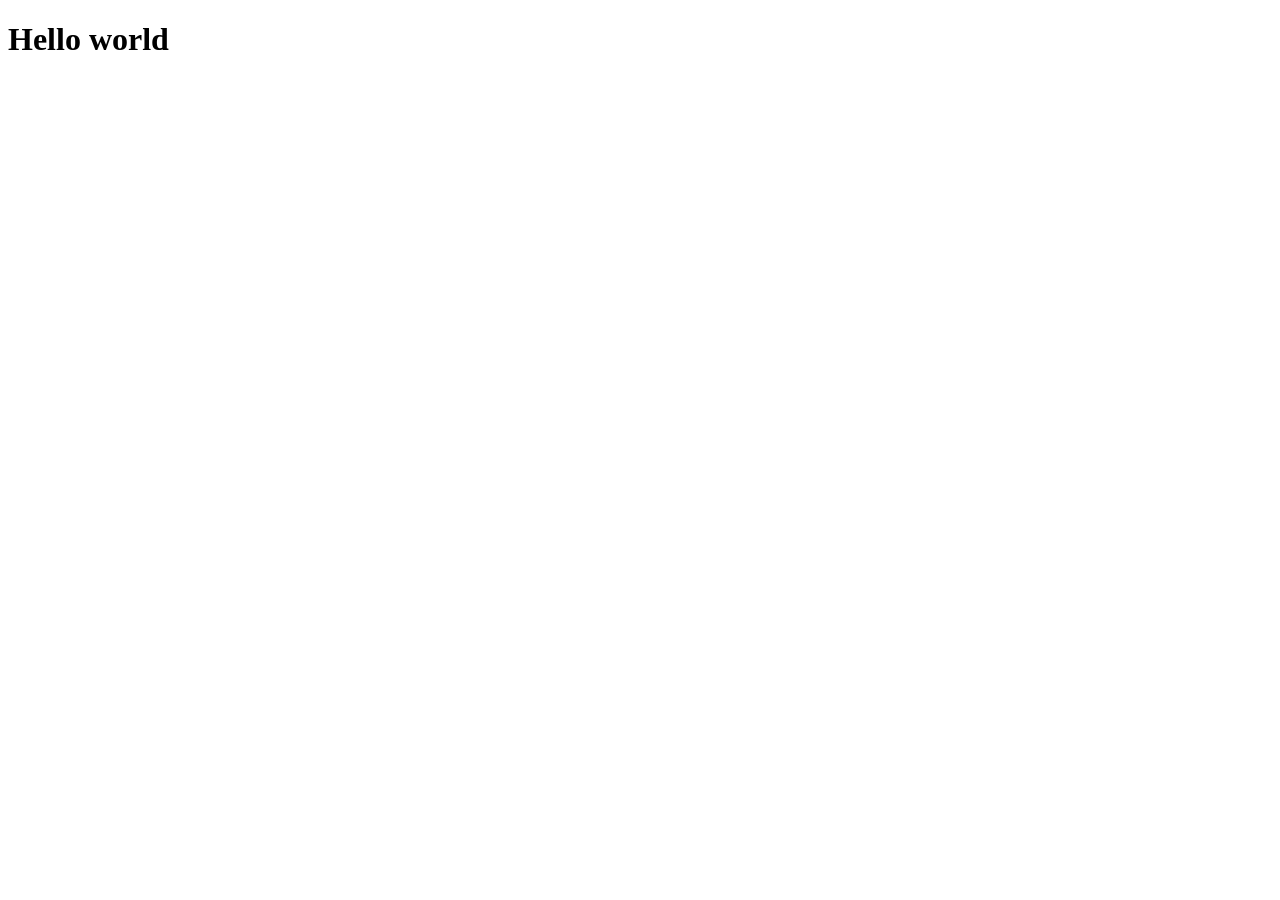
==== index.html @ c075fd5d "includes README.md / Updated file paths" ====
<!doctype html>
<html>
  <head>
    <meta charset="utf-8" />
    <meta http-equiv="X-UA-Compatible" content="IE=edge" />
    <title></title>
    <meta name="description" content="" />
    <meta name="viewport" content="width=device-width, initial-scale=1" />
    <link rel="stylesheet" href="" />
  </head>
  <body>
    <h1>Hello world</h1>
    <script src="" async defer></script>
  </body>
</html>
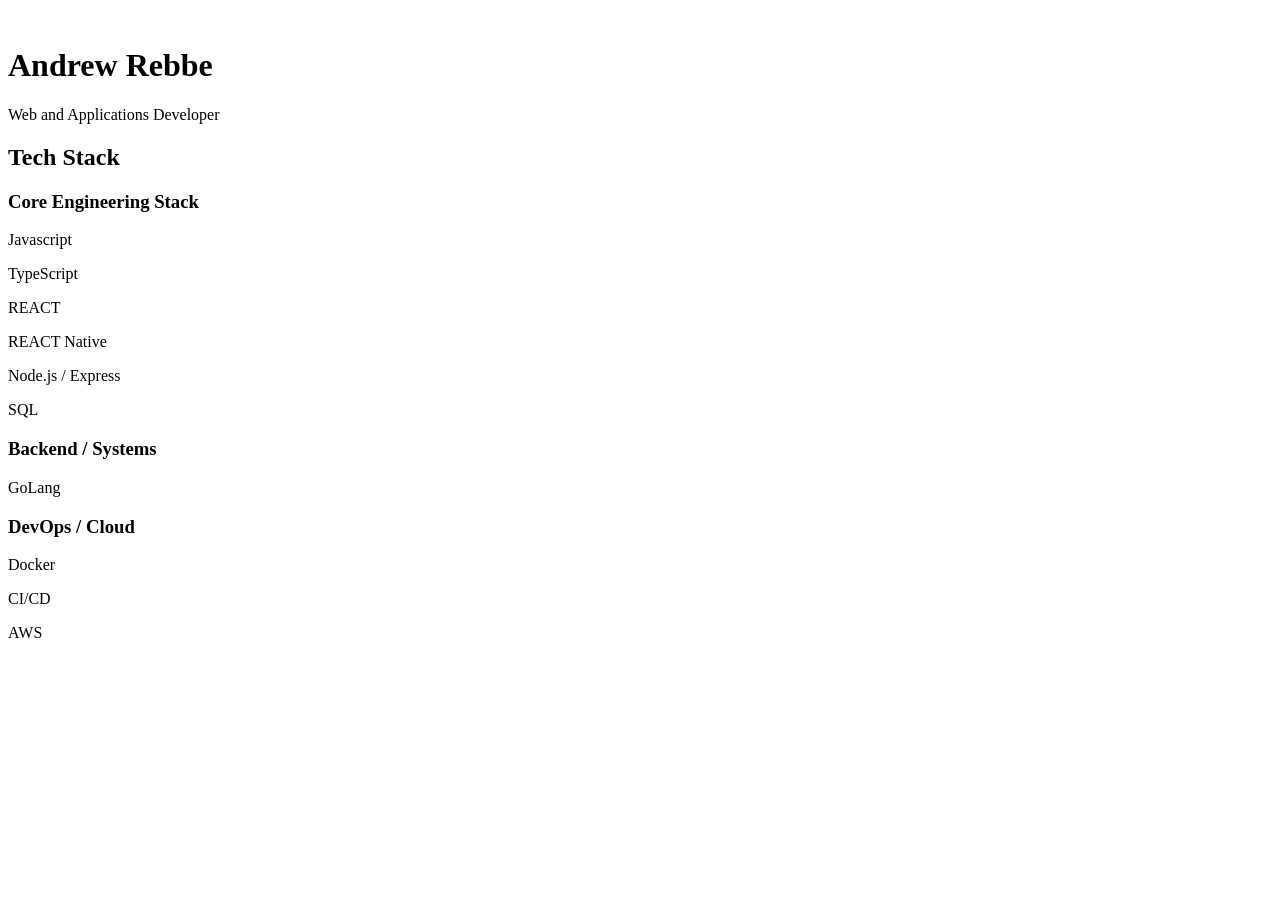
==== commit 7f5c8886: "added html elements" ====
--- a/index.html
+++ b/index.html
@@ -6,10 +6,80 @@
     <title></title>
     <meta name="description" content="" />
     <meta name="viewport" content="width=device-width, initial-scale=1" />
-    <link rel="stylesheet" href="" />
+    <link rel="stylesheet" href="./v2-current/styles/styles.css" />
   </head>
   <body>
-    <h1>Hello world</h1>
-    <script src="" async defer></script>
+    <main>
+      <header>
+        <img src="" />
+        <h1>Andrew Rebbe</h1>
+        <p>Web and Applications Developer</p>
+
+        <h2>Tech Stack</h2>
+
+        <div class="tech-container-parent">
+          <div class="tech-container-child">
+            <h3>Core Engineering Stack</h3>
+            <p>Javascript</p>
+            <p>TypeScript</p>
+            <p>REACT</p>
+            <p>REACT Native</p>
+            <p>Node.js / Express</p>
+            <p>SQL</p>
+          </div>
+
+          <div class="tech-container-child">
+            <h3>Backend / Systems</h3>
+            <p>GoLang</p>
+          </div>
+
+          <div class="tech-container-child">
+            <h3>DevOps / Cloud</h3>
+            <p>Docker</p>
+            <p>CI/CD</p>
+            <p>AWS</p>
+          </div>
+        </div>
+      </header>
+
+      <section class="social-container-parent">
+        <div class="social-container-child">
+          <div class="social-content"></div>
+          <div class="social-content"></div>
+          <div class="social-content"></div>
+        </div>
+        <div class="social-container-child">
+          <div class="social-content"></div>
+          <div class="social-content"></div>
+          <div class="social-content"></div>
+        </div>
+        <div class="social-container-child">
+          <div class="social-content"></div>
+          <div class="social-content"></div>
+          <div class="social-content"></div>
+        </div>
+        <div class="social-container-child">
+          <div class="social-content"></div>
+          <div class="social-content"></div>
+          <div class="social-content"></div>
+        </div>
+        <div class="social-container-child">
+          <div class="social-content"></div>
+          <div class="social-content"></div>
+          <div class="social-content"></div>
+        </div>
+      </section>
+      <footer>
+        <div class="footer-top">
+          <div class="footer-content"></div>
+          <div class="footer-content"></div>
+          <div class="footer-content"></div>
+          <div class="footer-content"></div>
+        </div>
+        <div class="footer-bottom"></div>
+      </footer>
+    </main>
+
+    <script src="./v2-current/scripts/scripts.js" async defer></script>
   </body>
 </html>
--- a/v2-current/styles/styles.css
+++ b/v2-current/styles/styles.css
@@ -0,0 +1,17 @@
+:root {
+  --bg-top: #0b1220;
+  --bg-bottom: #020617;
+
+  --surface: #111827;
+  --surface-elevated: #1f2937;
+
+  --accent: #3b82f6;
+  --accent-soft: #60a5fa;
+  --accent-deep: #1d4ed8;
+
+  --text-primary: #f9fafb;
+  --text-secondary: #9ca3af;
+  --text-muted: #6b7280;
+
+  --border-subtle: rgba(255, 255, 255, 0.08);
+}
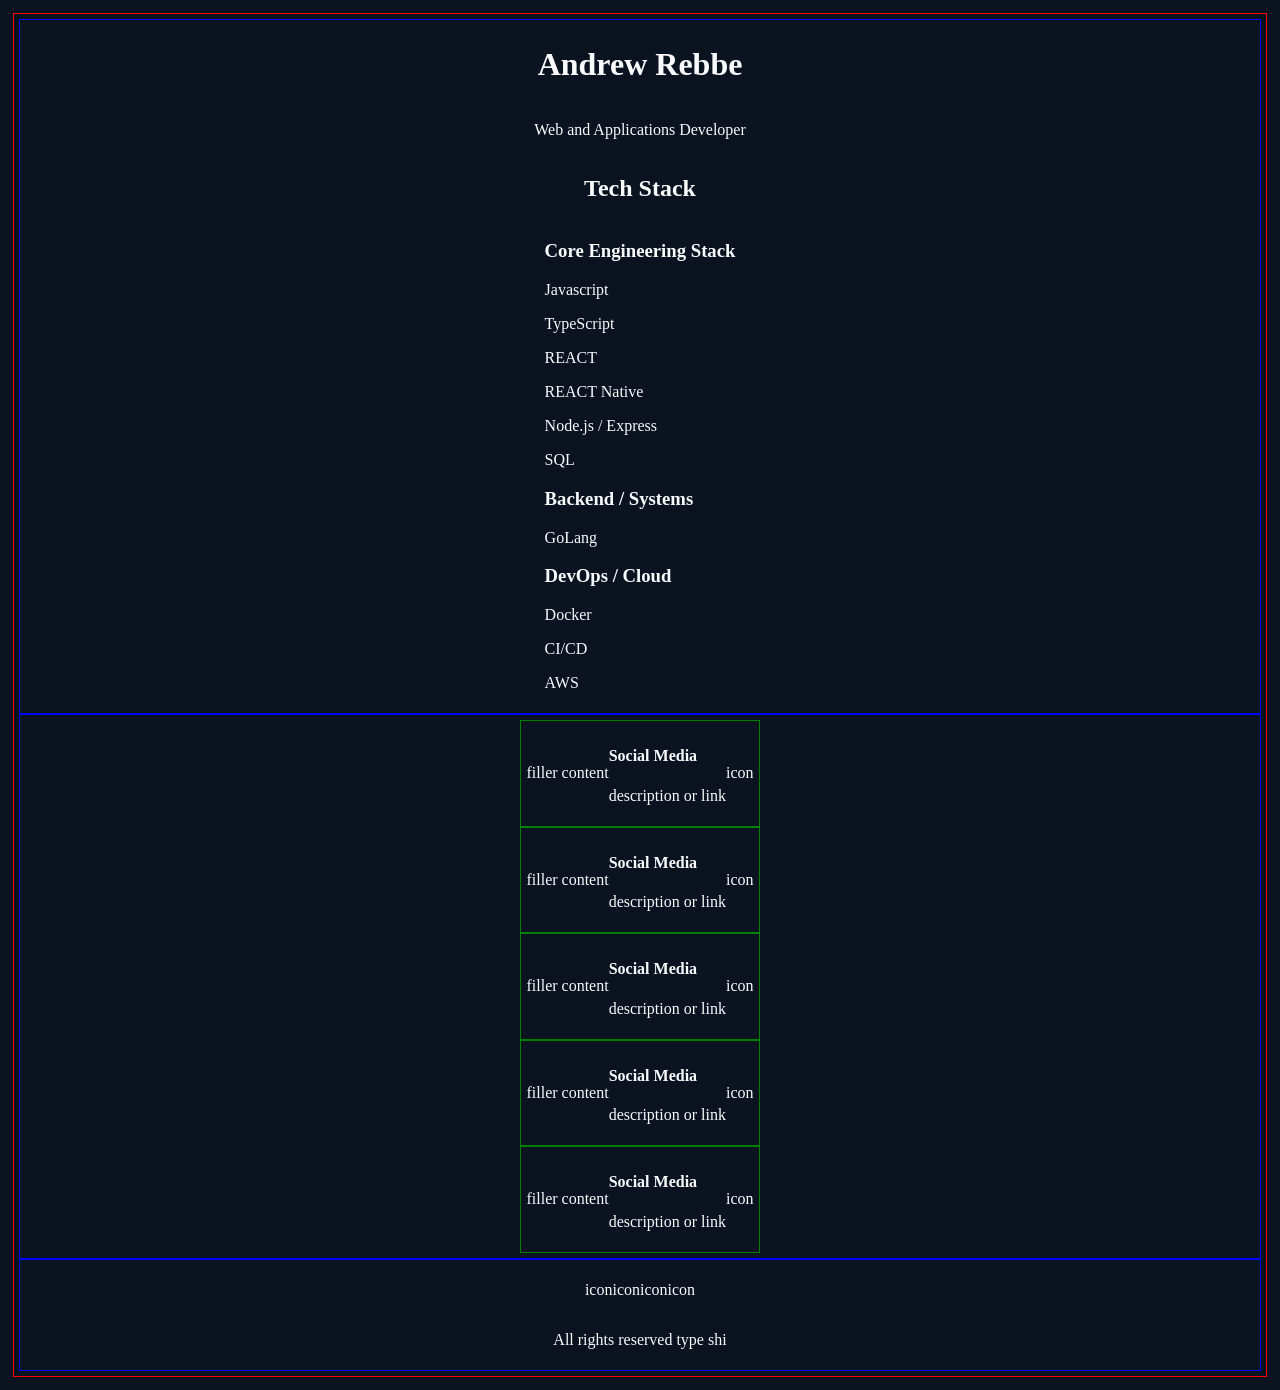
==== commit 70c5dfa2: "added html filler and css layout framework" ====
--- a/index.html
+++ b/index.html
@@ -44,39 +44,54 @@
 
       <section class="social-container-parent">
         <div class="social-container-child">
-          <div class="social-content"></div>
-          <div class="social-content"></div>
-          <div class="social-content"></div>
+          <div class="social-content"><p>filler content</p></div>
+          <div class="social-content">
+            <h4>Social Media</h4>
+            <p>description or link</p>
+          </div>
+          <div class="social-content"><p>icon</p></div>
         </div>
         <div class="social-container-child">
-          <div class="social-content"></div>
-          <div class="social-content"></div>
-          <div class="social-content"></div>
+          <div class="social-content"><p>filler content</p></div>
+          <div class="social-content">
+            <h4>Social Media</h4>
+            <p>description or link</p>
+          </div>
+          <div class="social-content"><p>icon</p></div>
         </div>
         <div class="social-container-child">
-          <div class="social-content"></div>
-          <div class="social-content"></div>
-          <div class="social-content"></div>
+          <div class="social-content"><p>filler content</p></div>
+          <div class="social-content">
+            <h4>Social Media</h4>
+            <p>description or link</p>
+          </div>
+          <div class="social-content"><p>icon</p></div>
         </div>
         <div class="social-container-child">
-          <div class="social-content"></div>
-          <div class="social-content"></div>
-          <div class="social-content"></div>
+          <div class="social-content"><p>filler content</p></div>
+          <div class="social-content">
+            <h4>Social Media</h4>
+            <p>description or link</p>
+          </div>
+          <div class="social-content"><p>icon</p></div>
         </div>
         <div class="social-container-child">
-          <div class="social-content"></div>
-          <div class="social-content"></div>
-          <div class="social-content"></div>
+          <div class="social-content"><p>filler content</p></div>
+          <div class="social-content">
+            <h4>Social Media</h4>
+            <p>description or link</p>
+          </div>
+          <div class="social-content"><p>icon</p></div>
         </div>
       </section>
       <footer>
         <div class="footer-top">
-          <div class="footer-content"></div>
-          <div class="footer-content"></div>
-          <div class="footer-content"></div>
-          <div class="footer-content"></div>
+          <div class="footer-content"><p>icon</p></div>
+          <div class="footer-content"><p>icon</p></div>
+          <div class="footer-content"><p>icon</p></div>
+          <div class="footer-content"><p>icon</p></div>
         </div>
-        <div class="footer-bottom"></div>
+        <div class="footer-bottom"><p>All rights reserved type shi</p></div>
       </footer>
     </main>
 
--- a/v2-current/styles/styles.css
+++ b/v2-current/styles/styles.css
@@ -15,3 +15,54 @@
 
   --border-subtle: rgba(255, 255, 255, 0.08);
 }
+
+body {
+  background-color: var(--bg-top);
+  color: var(--text-primary);
+  padding: 5px;
+}
+
+main {
+  border: 1px solid red;
+  padding: 5px;
+}
+
+header,
+section,
+footer {
+  border: 1px solid blue;
+  padding: 5px;
+}
+
+header {
+  display: flex;
+  justify-content: center;
+  align-items: center;
+  flex-direction: column;
+}
+
+.social-container-parent {
+  display: flex;
+  align-items: center;
+  justify-content: center;
+  flex-direction: column;
+}
+
+.social-container-child {
+  display: flex;
+  justify-content: center;
+  align-items: center;
+  border: 1px solid green;
+  padding: 5px;
+}
+
+footer {
+  display: flex;
+  justify-content: center;
+  align-items: center;
+  flex-direction: column;
+}
+
+.footer-top {
+  display: flex;
+}
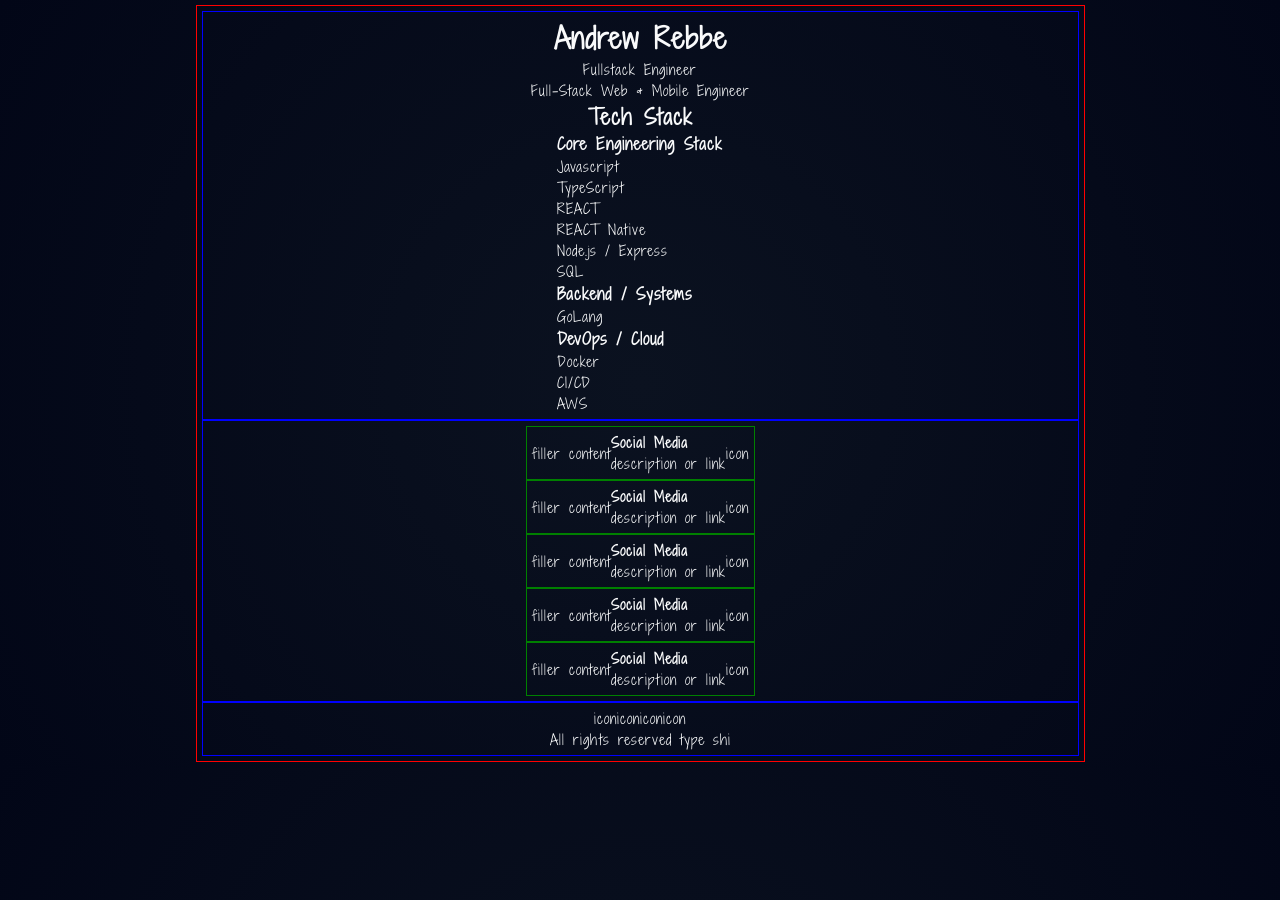
==== commit a9ea947e: "added fontawesome and some font styling" ====
--- a/index.html
+++ b/index.html
@@ -13,7 +13,8 @@
       <header>
         <img src="" />
         <h1>Andrew Rebbe</h1>
-        <p>Web and Applications Developer</p>
+        <p>Fullstack Engineer</p>
+        <p>Full-Stack Web & Mobile Engineer</p>
 
         <h2>Tech Stack</h2>
 
--- a/v2-current/styles/styles.css
+++ b/v2-current/styles/styles.css
@@ -1,3 +1,7 @@
+@import url("https://fonts.googleapis.com/css2?family=Tulpen+One&display=swap");
+
+@import url("https://fonts.googleapis.com/css2?family=Shadows+Into+Light+Two&display=swap");
+
 :root {
   --bg-top: #0b1220;
   --bg-bottom: #020617;
@@ -16,8 +20,29 @@
   --border-subtle: rgba(255, 255, 255, 0.08);
 }
 
+*,
+*::before,
+*::after {
+  margin: 0;
+  padding: 0;
+  box-sizing: border-box;
+}
+
 body {
-  background-color: var(--bg-top);
+  /* font-family: "Tulpen One", sans-serif; */
+  font-family: "Shadows Into Light Two", sans-serif;
+  font-weight: 500;
+  letter-spacing: 1px;
+  font-size: 14px;
+  display: flex;
+  justify-content: center;
+  align-items: center;
+  background: #0b1220;
+  background: radial-gradient(
+    circle,
+    rgba(11, 18, 32, 1) 0%,
+    rgba(2, 6, 23, 1) 100%
+  );
   color: var(--text-primary);
   padding: 5px;
 }
@@ -25,6 +50,7 @@
 main {
   border: 1px solid red;
   padding: 5px;
+  width: 70%;
 }
 
 header,
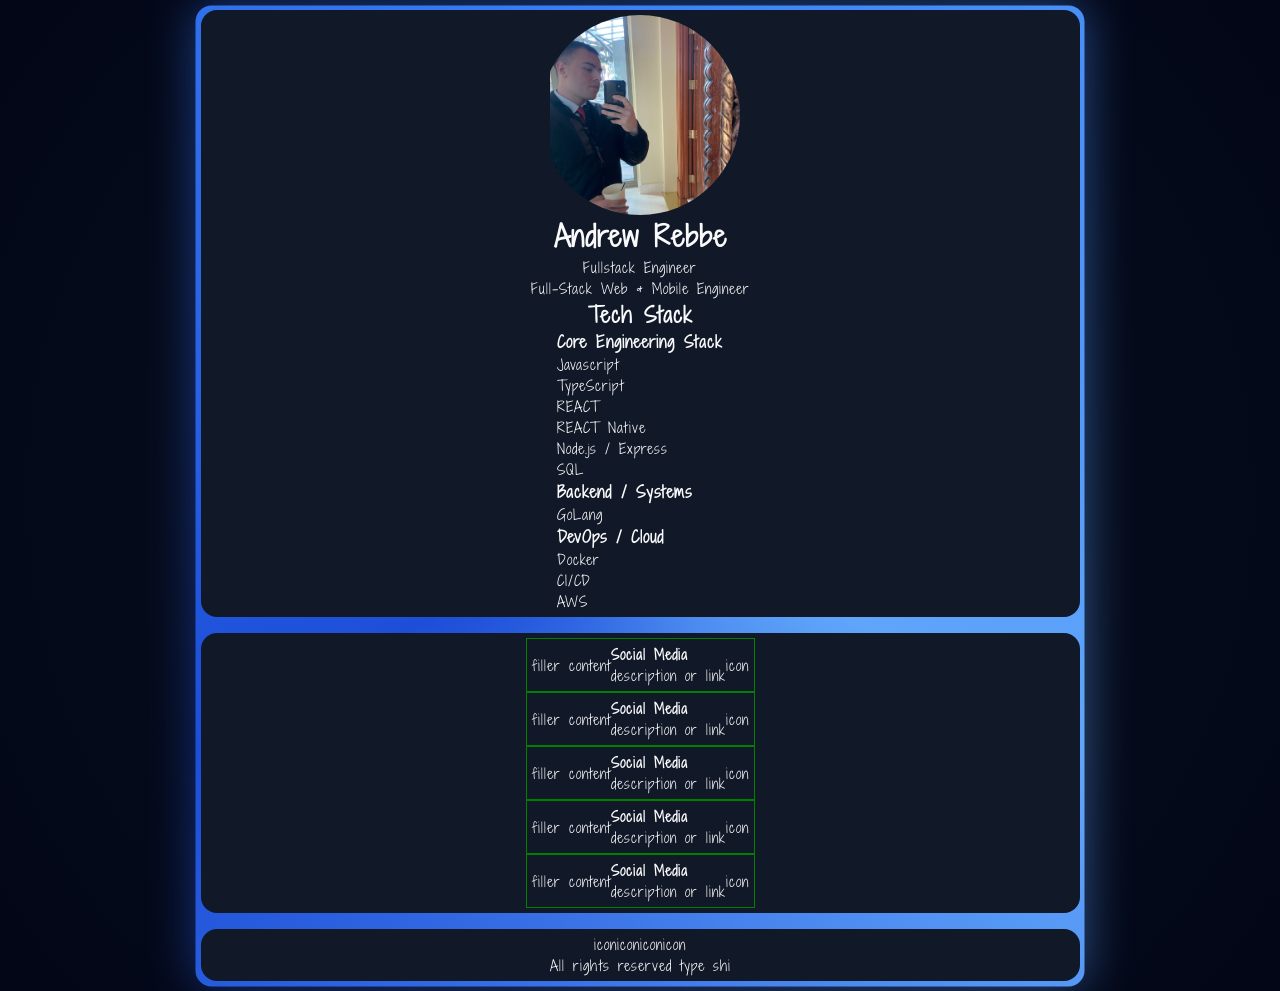
==== commit 917e6a74: "css additions pt 1" ====
--- a/index.html
+++ b/index.html
@@ -7,11 +7,14 @@
     <meta name="description" content="" />
     <meta name="viewport" content="width=device-width, initial-scale=1" />
     <link rel="stylesheet" href="./v2-current/styles/styles.css" />
+    <link rel="stylesheet" href="./v2-current/styles/animations.css" />
   </head>
   <body>
     <main>
       <header>
-        <img src="" />
+        <div class="img-wrapper">
+          <img src="./v2-current/assets/IMG_1822.JPG" />
+        </div>
         <h1>Andrew Rebbe</h1>
         <p>Fullstack Engineer</p>
         <p>Full-Stack Web & Mobile Engineer</p>
--- a/v2-current/styles/styles.css
+++ b/v2-current/styles/styles.css
@@ -20,6 +20,11 @@
   --border-subtle: rgba(255, 255, 255, 0.08);
 }
 
+@property --angle {
+  syntax: "<angle>";
+  initial-value: 0deg;
+  inherits: false;
+}
 *,
 *::before,
 *::after {
@@ -48,16 +53,62 @@
 }
 
 main {
-  border: 1px solid red;
+  display: flex;
+  flex-direction: column;
+  gap: 1rem;
+  border-radius: 1rem;
+  position: relative;
   padding: 5px;
   width: 70%;
+  -webkit-border-radius: 1rem;
+  -moz-border-radius: 1rem;
+  -ms-border-radius: 1rem;
+  -o-border-radius: 1rem;
+}
+
+main::after,
+main::before {
+  border-radius: inherit;
+  content: "";
+  position: absolute;
+  height: 100%;
+  width: 100%;
+  top: 50%;
+  left: 50%;
+  translate: -50% -50%;
+  background-image: conic-gradient(
+    from var(--angle),
+    #3b82f6,
+    #60a5fa,
+    #1d4ed8,
+    #3b82f6
+  );
+  z-index: -1;
+  padding: 10px;
+  animation: 3s spin linear infinite;
+  -webkit-animation: 3s spin linear infinite;
+  -webkit-border-radius: inherit;
+  -moz-border-radius: inherit;
+  -ms-border-radius: inherit;
+  -o-border-radius: inherit;
+}
+
+main::before {
+  filter: blur(1.5rem);
+  -webkit-filter: blur(1.5rem);
+  opacity: 0.5;
 }
 
 header,
 section,
 footer {
-  border: 1px solid blue;
+  border-radius: 1rem;
   padding: 5px;
+  background-color: var(--surface);
+  -webkit-border-radius: 1rem;
+  -moz-border-radius: 1rem;
+  -ms-border-radius: 1rem;
+  -o-border-radius: 1rem;
 }
 
 header {
@@ -65,6 +116,23 @@
   justify-content: center;
   align-items: center;
   flex-direction: column;
+}
+
+img {
+  object-position: 10px 30%;
+  border-radius: 50%;
+  height: 100%;
+  width: 100%;
+  object-fit: cover;
+  -webkit-border-radius: 50%;
+  -moz-border-radius: 50%;
+  -ms-border-radius: 50%;
+  -o-border-radius: 50%;
+}
+
+.img-wrapper {
+  height: 200px;
+  width: 200px;
 }
 
 .social-container-parent {
--- a/v2-current/styles/animations.css
+++ b/v2-current/styles/animations.css
@@ -0,0 +1,8 @@
+@keyframes spin {
+  from {
+    --angle: 0deg;
+  }
+  to {
+    --angle: 360deg;
+  }
+}
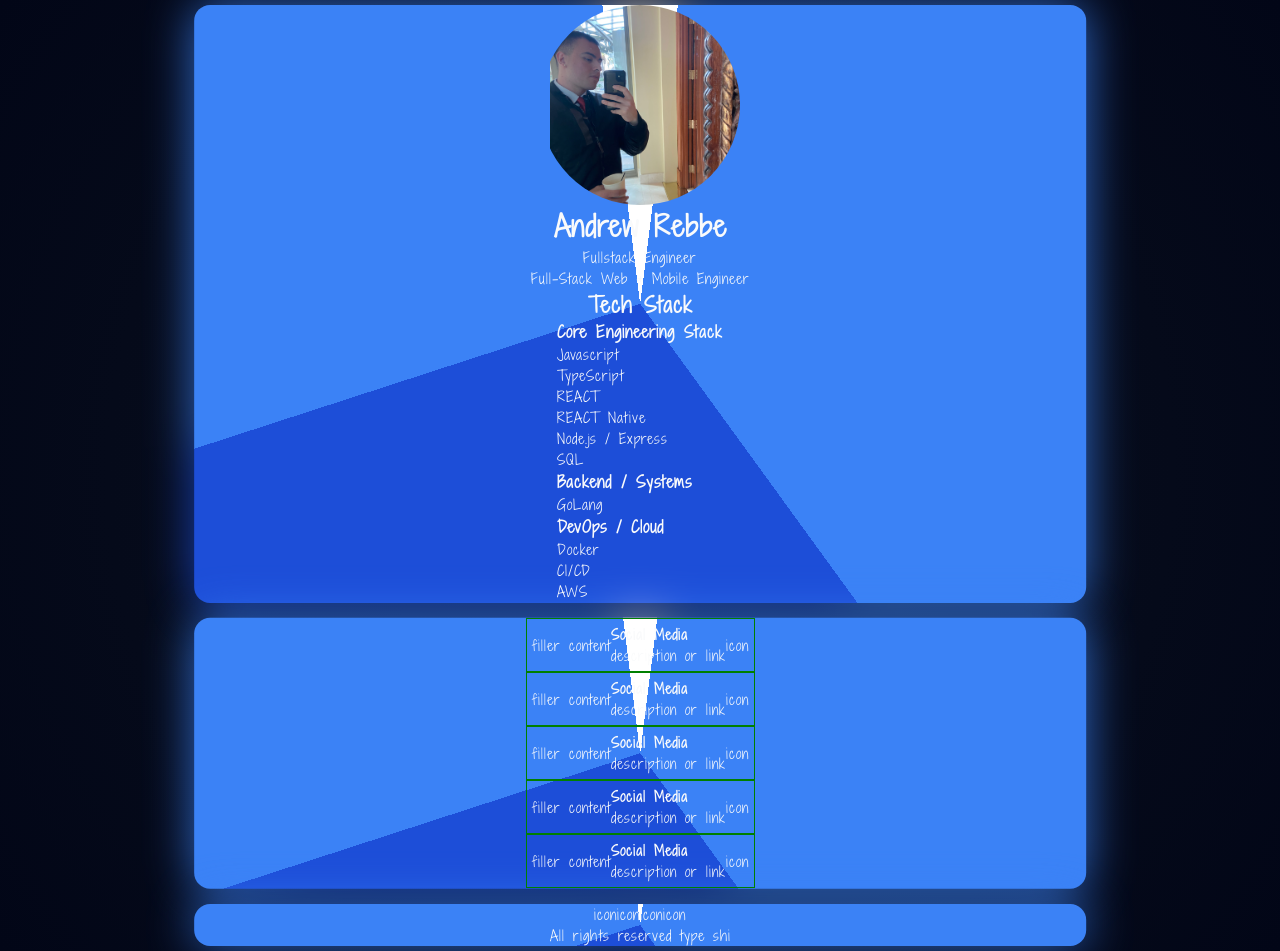
==== commit e45ec31a: "dont remember" ====
--- a/index.html
+++ b/index.html
@@ -11,7 +11,7 @@
   </head>
   <body>
     <main>
-      <header>
+      <header class="glow-border">
         <div class="img-wrapper">
           <img src="./v2-current/assets/IMG_1822.JPG" />
         </div>
@@ -46,7 +46,7 @@
         </div>
       </header>
 
-      <section class="social-container-parent">
+      <section class="social-container-parent glow-border">
         <div class="social-container-child">
           <div class="social-content"><p>filler content</p></div>
           <div class="social-content">
@@ -88,7 +88,7 @@
           <div class="social-content"><p>icon</p></div>
         </div>
       </section>
-      <footer>
+      <footer class="glow-border">
         <div class="footer-top">
           <div class="footer-content"><p>icon</p></div>
           <div class="footer-content"><p>icon</p></div>
--- a/v2-current/styles/styles.css
+++ b/v2-current/styles/styles.css
@@ -57,8 +57,6 @@
   flex-direction: column;
   gap: 1rem;
   border-radius: 1rem;
-  position: relative;
-  padding: 5px;
   width: 70%;
   -webkit-border-radius: 1rem;
   -moz-border-radius: 1rem;
@@ -66,45 +64,49 @@
   -o-border-radius: 1rem;
 }
 
-main::after,
-main::before {
+.glow-border {
+  position: relative;
+}
+
+.glow-border::after,
+.glow-border::before {
   border-radius: inherit;
   content: "";
   position: absolute;
-  height: 100%;
-  width: 100%;
+  height: 100.2%;
+  width: 100.3%;
   top: 50%;
   left: 50%;
   translate: -50% -50%;
   background-image: conic-gradient(
     from var(--angle),
-    #3b82f6,
-    #60a5fa,
-    #1d4ed8,
-    #3b82f6
+    #fff 0% 2%,
+    #3b82f6 2% 40%,
+    #1d4ed8 40% 70%,
+    #3b82f6 70% 98%,
+    #fff 98% 100%
   );
+
   z-index: -1;
-  padding: 10px;
-  animation: 3s spin linear infinite;
-  -webkit-animation: 3s spin linear infinite;
+  animation: 5s spin linear infinite;
+  -webkit-animation: 5s spin linear infinite;
   -webkit-border-radius: inherit;
   -moz-border-radius: inherit;
   -ms-border-radius: inherit;
   -o-border-radius: inherit;
 }
 
-main::before {
+.glow-border::before {
   filter: blur(1.5rem);
   -webkit-filter: blur(1.5rem);
-  opacity: 0.5;
+  opacity: 0.8;
 }
 
 header,
 section,
 footer {
   border-radius: 1rem;
-  padding: 5px;
-  background-color: var(--surface);
+  /* background-color: var(--surface); */
   -webkit-border-radius: 1rem;
   -moz-border-radius: 1rem;
   -ms-border-radius: 1rem;
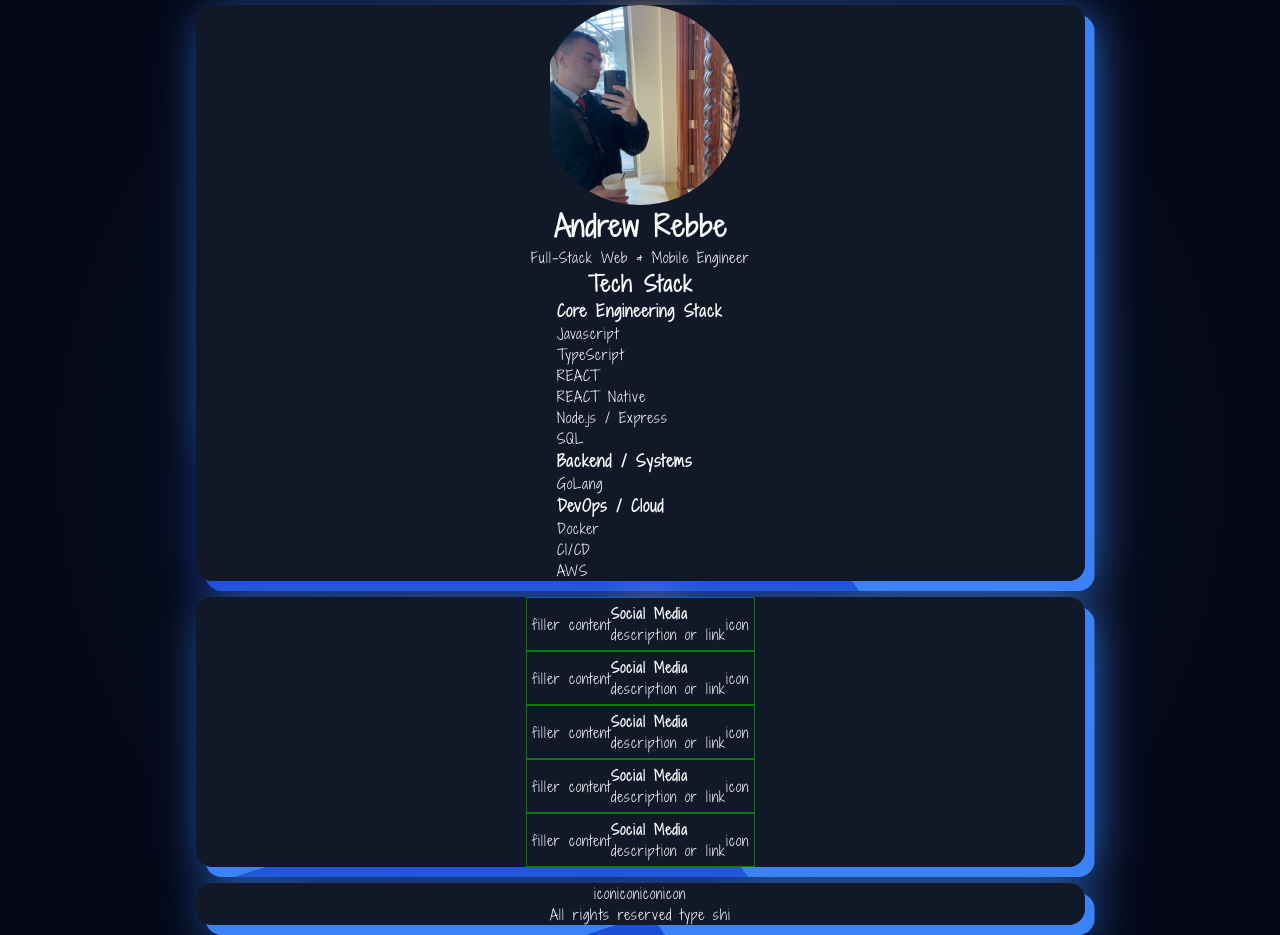
==== commit b3c70d5a: "changes" ====
--- a/index.html
+++ b/index.html
@@ -16,7 +16,6 @@
           <img src="./v2-current/assets/IMG_1822.JPG" />
         </div>
         <h1>Andrew Rebbe</h1>
-        <p>Fullstack Engineer</p>
         <p>Full-Stack Web & Mobile Engineer</p>
 
         <h2>Tech Stack</h2>
--- a/v2-current/styles/styles.css
+++ b/v2-current/styles/styles.css
@@ -70,11 +70,13 @@
 
 .glow-border::after,
 .glow-border::before {
+  margin: 10px;
   border-radius: inherit;
   content: "";
   position: absolute;
-  height: 100.2%;
-  width: 100.3%;
+  /* aspect-ratio: 1 / 1; */
+  width: 100%;
+  height: 100%;
   top: 50%;
   left: 50%;
   translate: -50% -50%;
@@ -106,7 +108,7 @@
 section,
 footer {
   border-radius: 1rem;
-  /* background-color: var(--surface); */
+  background-color: var(--surface);
   -webkit-border-radius: 1rem;
   -moz-border-radius: 1rem;
   -ms-border-radius: 1rem;
